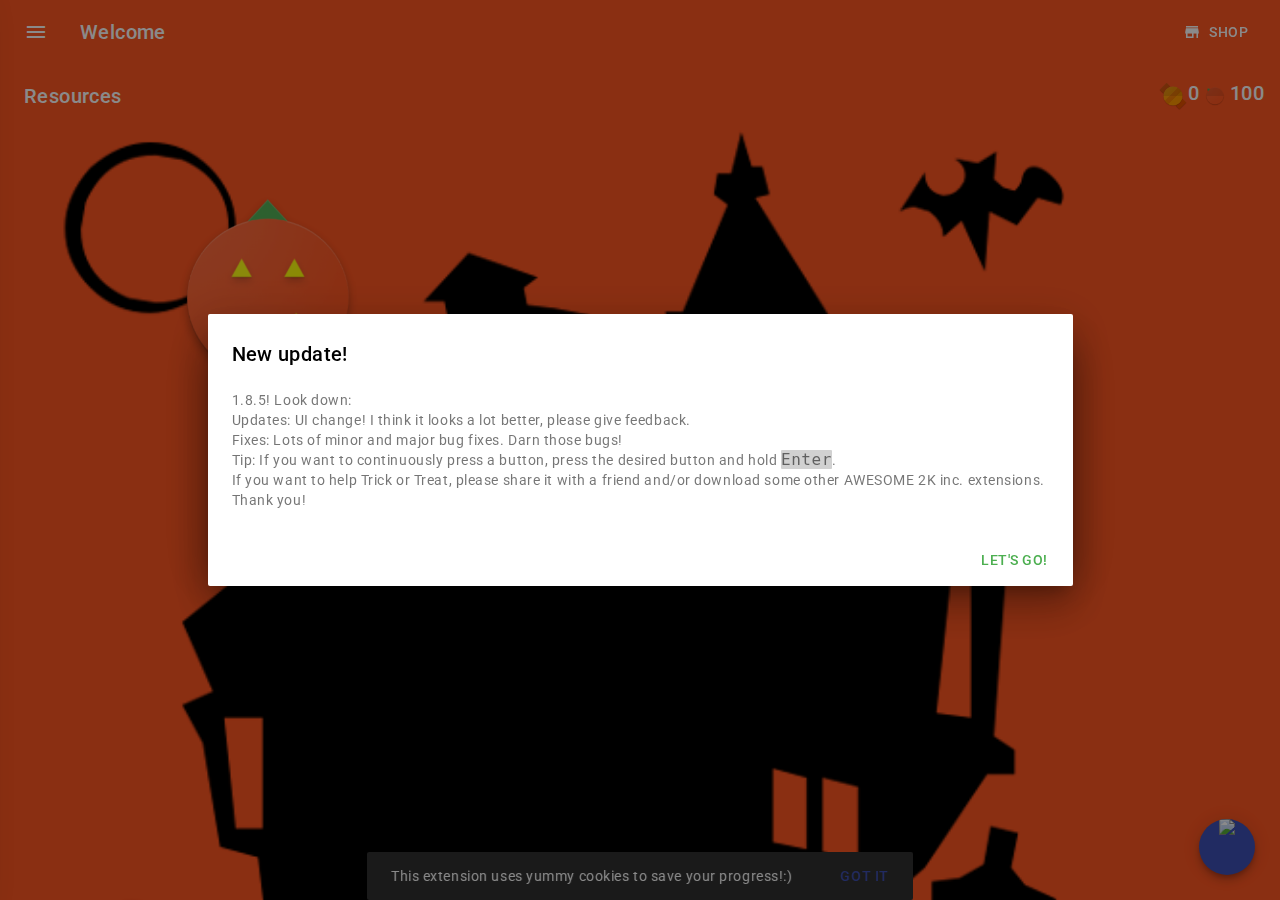
==== popup.html @ 39d364e9 "Update popup.html" ====
<!-- From: t...@novell.com (Todd D. Hale) (Thanks, bro)
$$$$$$$$$$$$$$$$$$$$$$$$$$$$$$$$$$$PR$$$$$$$$$$$$$$$$$$$$$$$$$$$$$$$$$$$
$ Pumpkin $$$$$$$$$$$$$$$$$$$$$$"    @$$$$$$$$$$$$$$$$$$$$$$$$$$$$$$$$$$
$$$$$$$$$$$$$$$$$$$$$$$$$$$$$$"      '$$$$$$$$$$$$$$$$$$$$$$$$$$$$$$$$$$
$$$$$$$$$$$$$$$$$$$$$$$$$$$$$                 """"""#*R$$$$$$$$$$$$$$$$$
$$$$$$$$$$$$$$$$$$$P"..::!~ .....    .<!!!!!!!:  ~!!!:.. "*$$$$$$$$$$$$$
$$$$$$$$$$$$$$$$".<!!!!~  <!!!!!!!~ !!!!!!!!!!!!!  !!!!!!!: "$$$$$$$$$$$
$$$$$$$$$$$$$P <!!!!!~ .!!!!!!!!!! !!!!!!!!!!!!!!!. `!!!!!!!: "$$$$$$$$$
$$$$$$$$$$$P :!!!!!~ .!!!!~!!!!!! .!!!!!!!!!~!!!!!!: '!!!!!!!! '$$$$$$$$
$$$$$$$$$$# !!!!!f  !!!`   `!!!!! :!!!!!!!!!    `!!!! `!!!!!!!! '$$$$$$$
$$$$$$$$$F !!!!!!  !!~      '!!!f  4!!!!!!!!       !!> 4!!!!!!!> 9$$$$$$
$$$$$$$$P <!!!!!  !!>        '!!~   '!!!!!!........<!!  !!!!!!!! <$$$$$$
$$$$$$$$> !!!!!! ~!!!!!!!!!!!!!~      `!!!!!!!!!!!!!!!> `!!!!!!!  $$$$$$
$$$$$$$$ '!!!!!! '!!!!!!!!!!!!!!> !!!!!!!!!!!!!!(``~!!!  !!!!!!f 4$$$$$$
$$$$$$$$r!!!!!!! `!!~   :<!!!!!!! `!!!!!!!!!!!!!~    `! '!!!!!!> .$$$$$$
$$$$$$$$L !!!!!!. !!:h   `!!!!!!! `!!!!!!!!!~     <!!!!  !!!!!!  @$$$$$$
$$$$$$$$$ `!!!!!! ~!!!!       `~~ '~~~~~`        !!!!!f .!!!!!  <$$$$$$$
$$$$$$$$$N ~!!!!!! !!!!!h.           ..::     .!!!!!!!  :!!!!` .$$$$$$$$
$$$$$$$$$$$. ~!!!!> !!!!!!!!:       `!!!!!h!!!!!!!!!!~  !!!!  d$$$$$$$$$
$$$$$$$$$$$$N. `!!!. !!!!!!!!!!!!! ~!!!!!!!!!!!!!!!!~  !!~ .e$$$$$$$$$$$
$$$$$$$$$$$$$$$bu  `  '!!!!!!!!!!~  !!!!!!!!!!!!!~` .uuue$$$$$$$$$$$$$$$
$$$$$$$$$$$$$$$$$$$$$$e.  ````   .eu.     ```   .e$$$$$$$$$$$$$$$$$$$$$$
$$$$$$$$$$$$$$$$$$$$$$$$$$$$$$$$$$$$$$$$$$$$$$$$$$$$$$$$$$$$$$$$$$$$$$$$-->

<!-- H A P P Y  H A L L O W E E N-->
<!--D U C K S  A R E  A W E S O M E-->

<!doctype html>
<html>

<head>
  <link href="https://fonts.googleapis.com/css?family=Roboto" rel="stylesheet">
  <link href="https://fonts.googleapis.com/icon?family=Material+Icons" rel="stylesheet">
  <!--k-->
  <link rel="stylesheet" href="material.css">
  <title>Trick or Treat! ^_^</title>
  <meta name="viewport" content="width=device-width,initial-scale=1.0">
  <meta name="theme-color" content="#E64A19">
  <style>
      #splash {
      z-index: 9;
      height: 100%!important;
      width: 100%!important;
      animation-name: splashanim;
      animation-duration:1s;
      position: absolute;
      top: 0;
      left: -100%;
    }
    @keyframes splashanim {
      0% {
		left:0;
        background: url(images/2KSplashLogo.png) center;
        background-size: cover;
      }
      85% {
        background: url(images/2KSplashLogo.png) center;
        background-size: cover;
      }
      99% {
        display: none;
        left: 0;
        background-position: center;
      }
      100% {
        left: -100%;
        background-position: center;
      }
    }
    body {
      font-family: "Roboto", sans-serif;
      color: white!important;
      width: 504px!important;
      height: 487px!important;
      --mdc-theme-primary: #ff5722;
      --mdc-theme-secondary: #3f51b5;
      --mdc-theme-background: #ff5722;
      background: url(images/Halloween-House-Transparent-Background.png)
      #ff5722 no-repeat left bottom fixed;
      padding-right: 16px;
      background-size:90%;
	  background-position-y:100px;
    }
    #game {
      padding: 16px;
      padding-top: 48px;
    }
    #main-game {
      color: black!important;
    }
    #log {
      height: 100px;
      overflow: auto;
    }
    #totbutton {
      background: transparent!important;
      color: white!important;
    }
    .dialog {
      font-family: "Roboto", sans-serif;
      border: none;
      background: #ffffff;
    }
    .dialog_button {
      outline: none;
      background: none;
      border: none;
      transition: ease-in-out 300ms;
      font-size: 200%;
    }
    .dialog_button:hover {
      background: rgba(0, 0, 0, 0.3);
    }
    .dialog_button:active {
      background: rgba(0, 0, 0, 0.5);
    }
    .mdc-button {
      color: black!important;
    }
    .mdc-dialog__footer__button {
      color: #4caf50!important;
    }
    #drawer-background {
      background: url(images/Halloween-Bat-PNG-Image.png) center no-repeat;
      background-size:contain;
    }
    #gift-timer {
      font-size: 125%;
      cursor: default;
      text-transform: none;
      border: 2px #505050d5 solid;
      height: 100px;
      width: 200px;
    }
    .big-gift-text {
      font-size: 20px;
      margin: 5px;
    }
    #spendCandy>button {
      display: inline-block;
    }
    #shopButton {
      color: white!important;
    }
    .mdc-grid-tile {
      --mdc-grid-list-tile-width: 100px;
      height: 150px;
    }
    .js-panel {
      display: none;
    }
    .js-panel.is-active {
      display: block;
    }
    .mdc-grid-tile__primary>.mdc-button {
      width: 100px;
      height: 150px;
      font-size: 85%;
    }
    .mdc-grid-tile__secondary {
      padding: 0!important;
    }
    #shop {
      justify-content: center;
    }
    code {
      font-size: 1rem;
      background: #d1d1d1;
      border-radius: 1px;
    }
    .stuff {
      width: 100%;
      height: 150px;
      line-height: 4.5em;
      text-align: center;
      text-decoration: none;
    }
    .mdc-tab-bar__indicator {background:#ff5722;}
    .mdc-tab--active, .mdc-tab--active:hover {color:#ff5722;}
  </style>
</head>

<body>
  <div id="splash"></div>
  <aside id="nameDialog" class="mdc-dialog">
    <div class="mdc-dialog__surface" style="background:white!important;color:black!important;">
      <header class="mdc-dialog__header">
        <h2 id="my-mdc-dialog-label" class="mdc-dialog__header__title">
          Your name?
        </h2>
      </header>
      <section id="my-mdc-dialog-description" class="mdc-dialog__body">
        <div class="mdc-text-field mdc-text-field--upgraded">
          <label class="mdc-text-field__label" for="name">Name?</label>
          <input type="text" id="name" class="mdc-text-field__input" data-mdc-auto-init="MDCTextfield">
          <div class="mdc-text-field__bottom-line"></div>
        </div>
      </section>
      <footer class="mdc-dialog__footer">
        <button type="button" class="mdc-button mdc-dialog__footer__button mdc-dialog__footer__button--accept">OK</button>
      </footer>
    </div>
    <div class="mdc-dialog__backdrop"></div>
  </aside>
  <aside id="moreStuffDialog" class="mdc-dialog">
    <div class="mdc-dialog__surface" style="background:white!important;color:black!important;">
      <a href="https://chrome.google.com/webstore/detail/kalkulator/ilidgdcdnofmfpmkmbhoemmdmgkjgfcb" class="stuff mdc-typography--display1">Kalkulator</a>
      <a href="https://chrome.google.com/webstore/detail/fidget-tab/ljmegekilcconhdhdokehkomdkhhjmhi" class="stuff mdc-typography--display1">fidgetTab</a>
      <a class="stuff mdc-typography--display1" disabled style="opacity:0.7;">Coming Soon: Jumping Joe</a>
      <button type="button" class="mdc-button mdc-dialog__footer__button mdc-dialog__footer__button--accept">OK</button>
    </div>
  </aside>
  <div class="mdc-snackbar" aria-live="assertive" aria-atomic="true" aria-hidden="true">
    <div class="mdc-snackbar__text"></div>
    <div class="mdc-snackbar__action-wrapper">
      <button type="button" class="mdc-snackbar__action-button"></button>
    </div>
  </div>
  <aside id="updateDialog" class="mdc-dialog">
    <div class="mdc-dialog__surface updateDialogSurface" style="color:black!important;background:white!important;">
      <header class="mdc-dialog__header">
        <h2 id="my-mdc-dialog-label" class="mdc-dialog__header__title">
          New update!
        </h2>
      </header>
      <section class="mdc-dialog__body">
          1.8.5! Look down:<br>
		    Updates: UI change! I think it looks a lot better, please give feedback.<br>
            Fixes: Lots of minor and major bug fixes. Darn those bugs!<br>
            Tip: If you want to continuously press a button, press the desired button and hold <code>Enter</code>.<br>
            If you want to help Trick or Treat, please share it with a friend and/or download some other AWESOME 2K inc. extensions. Thank you!<br>
      </section>
      <footer class="mdc-dialog__footer">
        <button type="button" class="mdc-button mdc-dialog__footer__button mdc-dialog__footer__button--accept acceptUpdate">Let's Go!</button>
      </footer>
    </div>
    <div class="mdc-dialog__backdrop"></div>
  </aside>
  <aside id="giftDialog" class="mdc-dialog">
    <div class="mdc-dialog__surface updateDialogSurface" style="color:black!important;background:white!important;">
      <header class="mdc-dialog__header">
        <h2 id="my-mdc-dialog-label" class="mdc-dialog__header__title">
          Your Gift!
        </h2>
      </header>
      <section class="mdc-dialog__body">
		<button class="mdc-button" id="gift-timer" style="color:black!important;"></button>
      </section>
      <footer class="mdc-dialog__footer">
        <button type="button" class="mdc-button mdc-dialog__footer__button mdc-dialog__footer__button--accept acceptUpdate">Let's Go!</button>
      </footer>
    </div>
    <div class="mdc-dialog__backdrop"></div>
  </aside>
  <aside id="shop" class="mdc-dialog" role="alertdialog" aria-labelledby="my-mdc-dialog-label" aria-describedby="my-mdc-dialog-description">
    <div class="mdc-dialog__surface" style="background:white!important;">
      <header class="mdc-dialog__header">
        <div class="mdc-toolbar__section mdc-toolbar__section--align-start">
          <nav id="shopTabs" class="mdc-tab-bar mdc-tab-bar--indicator-a	ccent  js-tabs" role="tablist">
            <a role="tab" aria-controls="panel-1" class="mdc-tab mdc-tab--active">Spend Candy</a>
            <a role="tab" aria-controls="panel-2" class="mdc-tab">Spend Pumpkins</a>
			<a role="tab" aria-controls="panel-3" class="mdc-tab">Hire People</a>
            <span class="mdc-tab-bar__indicator"></span>
          </nav>
        </div>
      </header>
      <section style="overflow-y:scroll;overflow-x:hidden;height:200px;">
        <div class="js-panels" for='shopTabs'>
          <div class="js-panel is-active" role="tabpanel" aria-hidden="false" id="spendCandy">
            <button class="mdc-button" id="ipod_button">Get an iPod: 1K candies</button>
            <button class="mdc-button" style="display:none;" id="computer_button">Get a computer: 10K candies</button>
            <br>
            <button class="mdc-button" style="display:none;" id="car_button">Get a car: 50K candies</button>
            <button class="mdc-button" style="display:none;" id="house_button">Get a house: 250K candies</button>
            <br>
            <button class="mdc-button" style="display:none;" id="mansion_button">Get a mansion: 50M candies</button>
			<button class="mdc-button" style="display:none;" id="skyscraper_button">Get a skyscraper: 500M candies</button>
			<br>
            <button class="mdc-button" style="display:none;" id="earth_button">Get Earth: 1T candies</button>
			<button class="mdc-button" style="display:none;" id="solarsystem_button">Get the Solar System: 50T candies</button>
            <button class="mdc-button" style="display:none;" id="galaxy_button">Get the Milky Way: 1Q candies</button>
			<button class="mdc-button" style="display:none;" id="galaxycluster_button">Get a galaxy cluster: 50q candies</button>
            <button class="mdc-button" style="display:none;" id="universe_button">Get the universe?</button>
          </div>
          <div class="js-panel" role="tabpanel" aria-hidden="true" id="spendCandyCanes">
            <h2 style="color:black!important;text-align:center;">Candy Deals</h2>
            <div class="mdc-grid-list">
              <ul class="mdc-grid-list__tiles" style="justify-content:center;">
                <li class="mdc-grid-tile">
                  <div class="mdc-grid-tile__primary">
                    <button class="mdc-button mdc-button--raised" id="onek_button">1K Candies: 1 Pumpkin</button>
                  </div>
                </li>
                <li class="mdc-grid-tile">
                  <div class="mdc-grid-tile__primary">
                    <button class="mdc-button mdc-button--raised" id="onem_button">1M Candies: 10 Pumpkins</button>
                  </div>
                </li>
                <li class="mdc-grid-tile">
                  <div class="mdc-grid-tile__primary">
                    <button class="mdc-button mdc-button--raised" id="oneb_button">1B Candies: 100 Pumpkins</button>
                  </div>
                </li>
              </ul>
            </div>
            <div class="mdc-grid-list">
              <ul class="mdc-grid-list__tiles" style="justify-content:center;">
                <h2 style="color:black!important;text-align:center;">Boosts</h2>
                <div style="width:500px;"></div>
                <li class="mdc-grid-tile">
                  <div class="mdc-grid-tile__primary">
                    <button class="mdc-button mdc-button--raised" id="lp_button" style="height:200px;">Lucky Penny (Multiplier x2): 1250 Pumpkins</button>
                  </div>
                </li>
                <li class="mdc-grid-tile">
                  <div class="mdc-grid-tile__primary">
                    <button class="mdc-button mdc-button--raised" id="prmt_button" style="height:200px;">Promotion (Jobs x2): 2500 Pumpkins</button>
                  </div>
                </li>
                <li class="mdc-grid-tile">
                  <div class="mdc-grid-tile__primary">
                    <button class="mdc-button mdc-button--raised" id="uccb_button" style="height:200px;">Ultimate Candy Corn (Candy x2): 5000 Pumpkins</button>
                  </div>
                </li>
              </ul>
            </div>
          </div>
		  <div class="js-panel" role="tabpanel" aria-hidden="false" id="hirePeople">
			<button class="mdc-button" id="job_button">Hire a trick or treater: 100 candies</button>
			<button class="mdc-button" id="farmer_button">Hire a farmer: 5 Pumpkins</button>
          </div>
      </section>
      <footer class="mdc-dialog__footer">
        <button type="button" class="mdc-button mdc-dialog__footer__button mdc-dialog__footer__button--accept">Done</button>
      </footer>
    </div>
    <div class="mdc-dialog__backdrop"></div>
  </aside>
  <div class="mdc-snackbar" aria-live="assertive" aria-atomic="true" aria-hidden="true">
    <div class="mdc-snackbar__text"></div>
    <div class="mdc-snackbar__action-wrapper">
      <button type="button" class="mdc-snackbar__action-button"></button>
    </div>
  </div>
  <div id="game">
      <br><br><br><br><br>
    <div id="main-game">
      <header class="mdc-toolbar mdc-toolbar--waterfall mdc-toolbar--fixed" style="color:white!important;z-index:3;padding-right:16px!important;">
        <div class="mdc-toolbar__row">
          <section class="mdc-toolbar__section mdc-toolbar__section--align-start">
            <a href="#" class="material-icons menu mdc-toolbar__menu-icon" style="color:white!important;">
              <i class="material-icons">menu</i>
            </a>
            <span class="mdc-toolbar__title" id="welcome">Welcome</span>
          </section>
          <section class="mdc-toolbar__section mdc-toolbar__section--align-end">
	   <button class="mdc-button" data-mdc-auto-init="MDCRipple" id="shopButton">
              <i class="material-icons mdc-button__icon">store</i>Shop
            </button>
          </section>
        </div>
        <div class="mdc-toolbar__row">
          <section class="mdc-toolbar__section mdc-toolbar__section--align-start">
            <span class="mdc-toolbar__title">Resources</span>
          </section>
          <section class="mdc-toolbar__section mdc-toolbar__section--align-end mdc-toolbar__title" style="z-index:4!important;">
            <img src="images/CandyIcon.png" height="30px" width="30px">
            <span id="hmc">0</span>
            <img src="images/PumpkinIcon.png" height="30px" width="30px">
            <span id="hmcc">0</span>
          </section>
        </div>
      </header>
  <button class="mdc-fab" id="costumeswitch_button" aria-label="Favorite" style="position:fixed;right:25px;bottom:25px;">
    <img src="https://image.flaticon.com/icons/png/512/761/761229.png" style="vertical-align:inherit;" height="28px">
  </button>
      <h2 id="candy" class="mdc-typography--body1" style="font-size:150%;color:white!important;"></h2>
      <h2 id="error" class="mdc-typography--body1" style="font-size:150%;color:white!important;"></h2>
      <br>
	  <div style="text-align:center;"><button class="mdc-button mdc-button--unelevated mdc-ripple-surface--secondary" style="text-align:center;color:white!important;width:225px;height:225px;border-radius:100%;" id="totbutton" data-mdc-auto-init="MDCRipple">
        <img src="images/pumpkin-smirk.png" width="200px" height="200px">
      </button></div>
    </div>
  </div>
  <aside class="mdc-temporary-drawer mdc-typography">
    <nav class="mdc-temporary-drawer__drawer">
      <header class="mdc-temporary-drawer__header">
        <div class="mdc-temporary-drawer__header-content mdc-typography--display1" id="drawer-background">
          Stats
        </div>
      </header>
      <nav id="icon-with-text-demo" style="padding:16px; background:white; color:#616161;" class="mdc-temporary-drawer__content">
	    <button class="mdc-button" data-mdc-auto-init="MDCRipple" id="giftButton">
			<img src="images/gift.png" height="28px" width="28px" style="vertical-align:inherit;padding-left:0;margin-left:-10px;margin-top:-4px;">Gift!
        </button>
        <p id="jobs">Jobs: 0</p>
        <p id="farmers">Farmers: 0</p>
        <p id="multiplier">Multiplier: 1</p>
        <p id="cps"></p>
        <h3 class="mdc-typography--subheading2">Inventory</h2>
          <p class="mdc-typography" id="log">
        </h3>
        <p id="name-side"></p>
		
      <button class="mdc-button" id="new-game">New Game</button>
      <button class="mdc-button" id="more_stuff">More stuff by 2K inc!</button>
        <p>Trick or Treat: Go trick or treating! Made by #2Kinc. We are awesome.
          <br>Copyright &copy; 2018 By 2K inc.</p>
      <p>K = thousand</p>
      <p>M = million</p>
      <p>B = billion</p>
      <p>T = trillion</p>
      <p>q = quadrillion</p>
      <p>Q = Quintillion</p>
      <p>s = sextillion</p>
      <p>S = septillion</p>
      <p>O = octillion</p>
      <p>N = nonillion</p>
      <p>D = decillion</p>
	  <p>uD = undecillion</p>
	  <p>dD = duodecillion</p>
	  <p>tD = tredecillion</p>
	  <p>qD = quattuordecillion</p>
	  <p>QD = quindecillion</p>
	  <p>sD = sedecillion</p>
	  <p>SD = septendecillion</p>
	  <p>oD = octodecillion</p>
	  <p>nD = novendecillion</p>
	  <p>V = vigintillion</p>
      </nav>
    </nav>
  </aside>
         
  <div style="display:none;width:1000%;height:1000%;right:50;top:50;background:black;" id="beat_game">
    <h1 class="mdc-typography--display2" style="color:white;">Your life purpose is done.</h1>
  </div>
  <script src="material.js"></script>
  <script src="popup.js"></script>
</body>

</html>
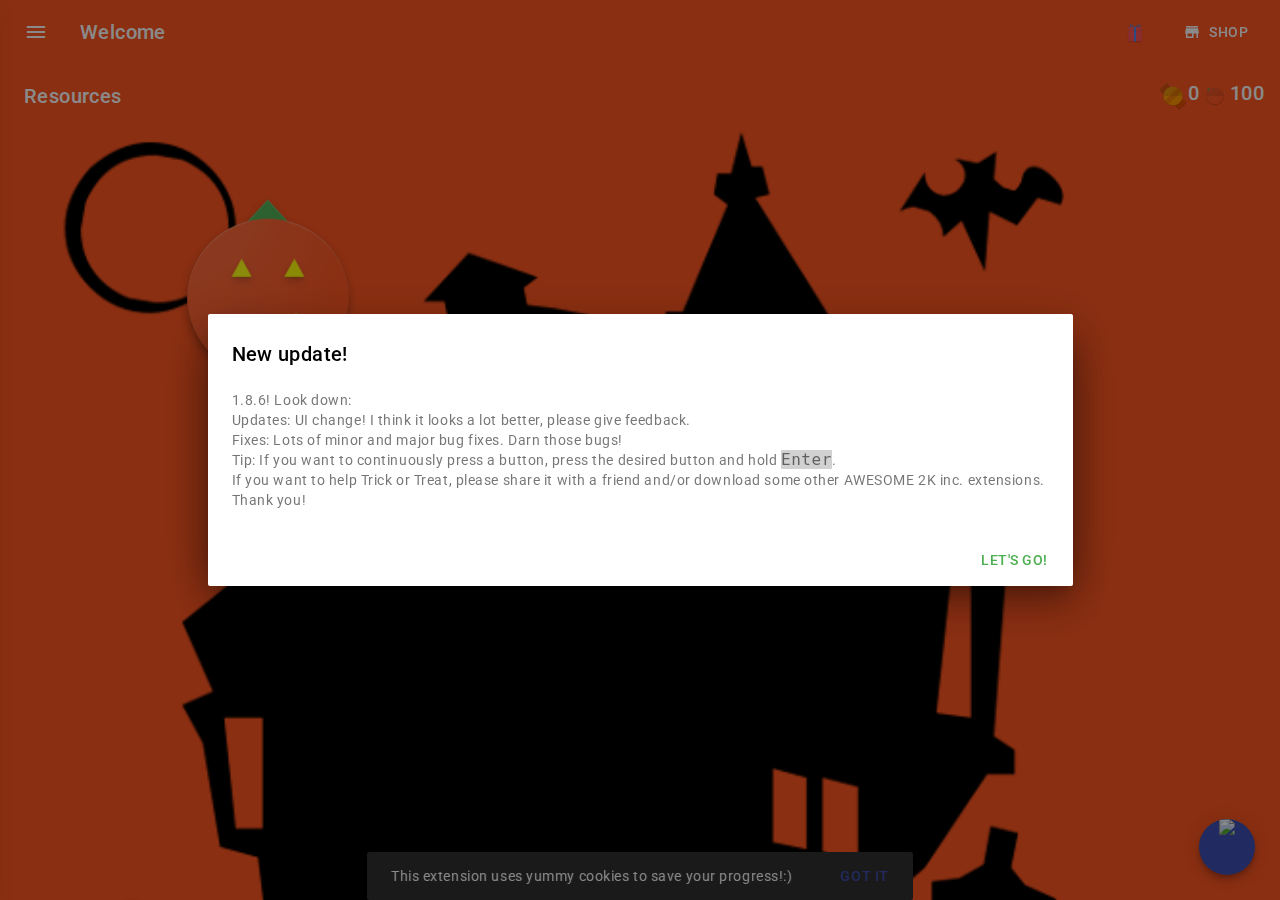
==== commit 7bd38aae: "Update popup.html" ====
--- a/popup.html
+++ b/popup.html
@@ -175,6 +175,15 @@
       text-align: center;
       text-decoration: none;
     }
+    .shakey-legs {
+      animation:shakeit infinite 2s;
+    }
+    @keyframes shakeit {
+      0% {transform:scale(1) rotateZ(0deg);}
+      20% {transform:scale(1.5) rotateZ(15deg);}	
+      30% {transform:scale(1.5) rotateZ(-15deg);}
+      100% {transform:scale(1) rotateZ(0deg);}
+    }
     .mdc-tab-bar__indicator {background:#ff5722;}
     .mdc-tab--active, .mdc-tab--active:hover {color:#ff5722;}
   </style>
@@ -224,8 +233,8 @@
         </h2>
       </header>
       <section class="mdc-dialog__body">
-          1.8.5! Look down:<br>
-		    Updates: UI change! I think it looks a lot better, please give feedback.<br>
+          1.8.6! Look down:<br>
+	    Updates: UI change! I think it looks a lot better, please give feedback.<br>
             Fixes: Lots of minor and major bug fixes. Darn those bugs!<br>
             Tip: If you want to continuously press a button, press the desired button and hold <code>Enter</code>.<br>
             If you want to help Trick or Treat, please share it with a friend and/or download some other AWESOME 2K inc. extensions. Thank you!<br>
@@ -256,31 +265,29 @@
     <div class="mdc-dialog__surface" style="background:white!important;">
       <header class="mdc-dialog__header">
         <div class="mdc-toolbar__section mdc-toolbar__section--align-start">
-          <nav id="shopTabs" class="mdc-tab-bar mdc-tab-bar--indicator-a	ccent  js-tabs" role="tablist">
+          <nav id="shopTabs" class="mdc-tab-bar js-tabs" role="tablist">
             <a role="tab" aria-controls="panel-1" class="mdc-tab mdc-tab--active">Spend Candy</a>
             <a role="tab" aria-controls="panel-2" class="mdc-tab">Spend Pumpkins</a>
-			<a role="tab" aria-controls="panel-3" class="mdc-tab">Hire People</a>
+	    <a role="tab" aria-controls="panel-3" class="mdc-tab">Hire People</a>
+            <a role="tab" aria-controls="panel-4" class="mdc-tab">Farms</a>
             <span class="mdc-tab-bar__indicator"></span>
           </nav>
         </div>
       </header>
       <section style="overflow-y:scroll;overflow-x:hidden;height:200px;">
         <div class="js-panels" for='shopTabs'>
-          <div class="js-panel is-active" role="tabpanel" aria-hidden="false" id="spendCandy">
-            <button class="mdc-button" id="ipod_button">Get an iPod: 1K candies</button>
-            <button class="mdc-button" style="display:none;" id="computer_button">Get a computer: 10K candies</button>
-            <br>
-            <button class="mdc-button" style="display:none;" id="car_button">Get a car: 50K candies</button>
-            <button class="mdc-button" style="display:none;" id="house_button">Get a house: 250K candies</button>
-            <br>
-            <button class="mdc-button" style="display:none;" id="mansion_button">Get a mansion: 50M candies</button>
-			<button class="mdc-button" style="display:none;" id="skyscraper_button">Get a skyscraper: 500M candies</button>
-			<br>
-            <button class="mdc-button" style="display:none;" id="earth_button">Get Earth: 1T candies</button>
-			<button class="mdc-button" style="display:none;" id="solarsystem_button">Get the Solar System: 50T candies</button>
-            <button class="mdc-button" style="display:none;" id="galaxy_button">Get the Milky Way: 1Q candies</button>
-			<button class="mdc-button" style="display:none;" id="galaxycluster_button">Get a galaxy cluster: 50q candies</button>
-            <button class="mdc-button" style="display:none;" id="universe_button">Get the universe?</button>
+          <div class="js-panel is-active" role="tabpanel" aria-hidden="false" id="spendCandy" style="text-align:center;">
+            <button class="mdc-button" id="ipod_button"><i class="material-icons mdc-button__icon">phone_iphone</i>Get an iPhone: 1K candies</button>
+            <button class="mdc-button" style="display:none;" id="computer_button"><i class="material-icons mdc-button__icon">computer</i> Get a computer: 10K candies</button>
+            <button class="mdc-button" style="display:none;" id="car_button"><i class="material-icons mdc-button__icon">directions_car</i> Get a car: 50K candies</button>
+            <button class="mdc-button" style="display:none;" id="house_button"><i class="material-icons mdc-button__icon">home</i>Get a house: 250K candies</button>
+            <button class="mdc-button" style="display:none;" id="mansion_button"><i class="material-icons mdc-button__icon">meeting_room</i>Get a mansion: 50M candies</button>
+	    <button class="mdc-button" style="display:none;" id="skyscraper_button"><i class="material-icons mdc-button__icon">domain</i>Get a skyscraper: 500M candies</button>
+            <button class="mdc-button" style="display:none;" id="earth_button"><i class="material-icons mdc-button__icon">public</i> Get Earth: 1T candies</button>
+	    <button class="mdc-button" style="display:none;" id="solarsystem_button"><i class="material-icons mdc-button__icon">brightness_5</i>Get the Solar System: 50T candies</button>
+            <button class="mdc-button" style="display:none;" id="galaxy_button"><i class="material-icons mdc-button__icon">brightness_2</i> Get the Milky Way: 1Q candies</button>
+	    <button class="mdc-button" style="display:none;" id="galaxycluster_button"><i class="material-icons mdc-button__icon">details</i>Get a galaxy cluster: 50q candies</button>
+            <button class="mdc-button" style="display:none;" id="universe_button"><i class="material-icons mdc-button__icon">blur_on</i>Get the universe?</button>
           </div>
           <div class="js-panel" role="tabpanel" aria-hidden="true" id="spendCandyCanes">
             <h2 style="color:black!important;text-align:center;">Candy Deals</h2>
@@ -325,9 +332,16 @@
               </ul>
             </div>
           </div>
-		  <div class="js-panel" role="tabpanel" aria-hidden="false" id="hirePeople">
-			<button class="mdc-button" id="job_button">Hire a trick or treater: 100 candies</button>
-			<button class="mdc-button" id="farmer_button">Hire a farmer: 5 Pumpkins</button>
+          <div class="js-panel" role="tabpanel" aria-hidden="false" id="hirePeople">
+	    <button class="mdc-button" id="job_button"><i class="material-icons mdc-button__icon">person</i> Hire a trick or treater: 100 candies</button>
+	    <button class="mdc-button" id="farmer_button"><i class="material-icons mdc-button__icon">nature_people</i>Hire a farmer: 5 Pumpkins</button>
+          </div>
+          <div class="js-panel" role="tabpanel" aria-hidden="false" id="farms-tab">
+            <div id="farms" class="mdc-typography--body1" style="padding-left:15px;color:black;">
+              <p id="farms-num">Farms:0</p>
+              <button class="mdc-button" id="col-frm">Collect 0 pumpkinsx</button>
+            </div><br>
+            <button class="mdc-button" id="farm_button">Get a farm: 4M Candies</button>
           </div>
       </section>
       <footer class="mdc-dialog__footer">
@@ -354,6 +368,9 @@
             <span class="mdc-toolbar__title" id="welcome">Welcome</span>
           </section>
           <section class="mdc-toolbar__section mdc-toolbar__section--align-end">
+           	<button class="mdc-button" data-mdc-auto-init="MDCRipple" id="giftButton">
+	  <img src="images/gift.png" height="28px" width="28px" style="vertical-align:inherit;">
+        </button>
 	   <button class="mdc-button" data-mdc-auto-init="MDCRipple" id="shopButton">
               <i class="material-icons mdc-button__icon">store</i>Shop
             </button>
@@ -390,9 +407,7 @@
         </div>
       </header>
       <nav id="icon-with-text-demo" style="padding:16px; background:white; color:#616161;" class="mdc-temporary-drawer__content">
-	    <button class="mdc-button" data-mdc-auto-init="MDCRipple" id="giftButton">
-			<img src="images/gift.png" height="28px" width="28px" style="vertical-align:inherit;padding-left:0;margin-left:-10px;margin-top:-4px;">Gift!
-        </button>
+        <button class="mdc-button" id="farm">Farms</button>
         <p id="jobs">Jobs: 0</p>
         <p id="farmers">Farmers: 0</p>
         <p id="multiplier">Multiplier: 1</p>
@@ -404,8 +419,7 @@
 		
       <button class="mdc-button" id="new-game">New Game</button>
       <button class="mdc-button" id="more_stuff">More stuff by 2K inc!</button>
-        <p>Trick or Treat: Go trick or treating! Made by #2Kinc. We are awesome.
-          <br>Copyright &copy; 2018 By 2K inc.</p>
+      <p>Trick or Treat: Go trick or treating! Made by #2Kinc. We are awesome.<br>Copyright &copy; 2018 By 2K inc.</p>
       <p>K = thousand</p>
       <p>M = million</p>
       <p>B = billion</p>
@@ -417,16 +431,16 @@
       <p>O = octillion</p>
       <p>N = nonillion</p>
       <p>D = decillion</p>
-	  <p>uD = undecillion</p>
-	  <p>dD = duodecillion</p>
-	  <p>tD = tredecillion</p>
-	  <p>qD = quattuordecillion</p>
-	  <p>QD = quindecillion</p>
-	  <p>sD = sedecillion</p>
-	  <p>SD = septendecillion</p>
-	  <p>oD = octodecillion</p>
-	  <p>nD = novendecillion</p>
-	  <p>V = vigintillion</p>
+      <p>uD = undecillion</p>
+      <p>dD = duodecillion</p>
+      <p>tD = tredecillion</p>
+      <p>qD = quattuordecillion</p>
+      <p>QD = quindecillion</p>
+      <p>sD = sedecillion</p>
+      <p>SD = septendecillion</p>
+      <p>oD = octodecillion</p>
+      <p>nD = novendecillion</p>
+      <p>V = vigintillion</p>
       </nav>
     </nav>
   </aside>
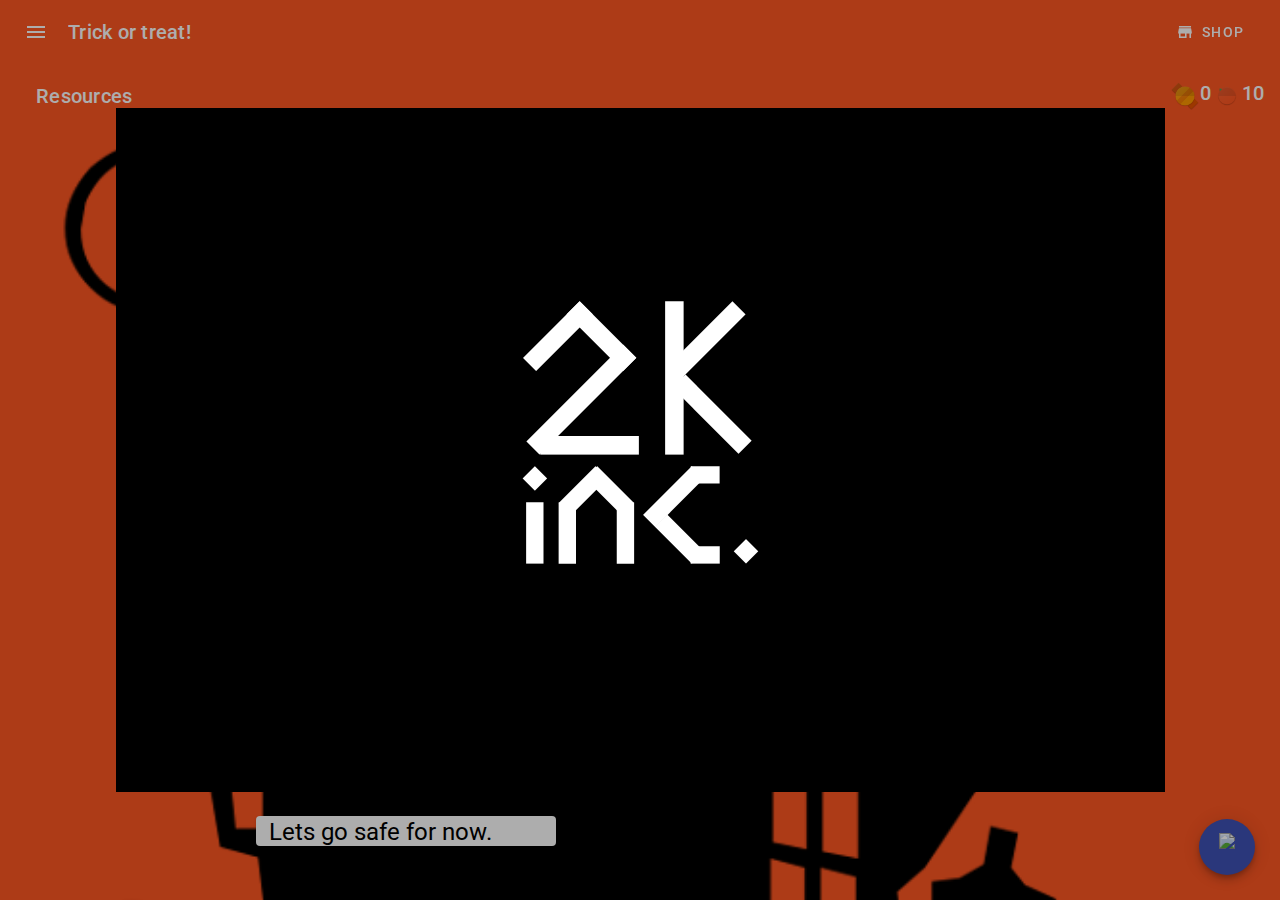
==== commit 556a42c5: "Okay almost done. Increments are almost done" ====
--- a/popup.html
+++ b/popup.html
@@ -1,455 +1,404 @@
-<!-- From: t...@novell.com (Todd D. Hale) (Thanks, bro)
-$$$$$$$$$$$$$$$$$$$$$$$$$$$$$$$$$$$PR$$$$$$$$$$$$$$$$$$$$$$$$$$$$$$$$$$$
-$ Pumpkin $$$$$$$$$$$$$$$$$$$$$$"    @$$$$$$$$$$$$$$$$$$$$$$$$$$$$$$$$$$
-$$$$$$$$$$$$$$$$$$$$$$$$$$$$$$"      '$$$$$$$$$$$$$$$$$$$$$$$$$$$$$$$$$$
-$$$$$$$$$$$$$$$$$$$$$$$$$$$$$                 """"""#*R$$$$$$$$$$$$$$$$$
-$$$$$$$$$$$$$$$$$$$P"..::!~ .....    .<!!!!!!!:  ~!!!:.. "*$$$$$$$$$$$$$
-$$$$$$$$$$$$$$$$".<!!!!~  <!!!!!!!~ !!!!!!!!!!!!!  !!!!!!!: "$$$$$$$$$$$
-$$$$$$$$$$$$$P <!!!!!~ .!!!!!!!!!! !!!!!!!!!!!!!!!. `!!!!!!!: "$$$$$$$$$
-$$$$$$$$$$$P :!!!!!~ .!!!!~!!!!!! .!!!!!!!!!~!!!!!!: '!!!!!!!! '$$$$$$$$
-$$$$$$$$$$# !!!!!f  !!!`   `!!!!! :!!!!!!!!!    `!!!! `!!!!!!!! '$$$$$$$
-$$$$$$$$$F !!!!!!  !!~      '!!!f  4!!!!!!!!       !!> 4!!!!!!!> 9$$$$$$
-$$$$$$$$P <!!!!!  !!>        '!!~   '!!!!!!........<!!  !!!!!!!! <$$$$$$
-$$$$$$$$> !!!!!! ~!!!!!!!!!!!!!~      `!!!!!!!!!!!!!!!> `!!!!!!!  $$$$$$
-$$$$$$$$ '!!!!!! '!!!!!!!!!!!!!!> !!!!!!!!!!!!!!(``~!!!  !!!!!!f 4$$$$$$
-$$$$$$$$r!!!!!!! `!!~   :<!!!!!!! `!!!!!!!!!!!!!~    `! '!!!!!!> .$$$$$$
-$$$$$$$$L !!!!!!. !!:h   `!!!!!!! `!!!!!!!!!~     <!!!!  !!!!!!  @$$$$$$
-$$$$$$$$$ `!!!!!! ~!!!!       `~~ '~~~~~`        !!!!!f .!!!!!  <$$$$$$$
-$$$$$$$$$N ~!!!!!! !!!!!h.           ..::     .!!!!!!!  :!!!!` .$$$$$$$$
-$$$$$$$$$$$. ~!!!!> !!!!!!!!:       `!!!!!h!!!!!!!!!!~  !!!!  d$$$$$$$$$
-$$$$$$$$$$$$N. `!!!. !!!!!!!!!!!!! ~!!!!!!!!!!!!!!!!~  !!~ .e$$$$$$$$$$$
-$$$$$$$$$$$$$$$bu  `  '!!!!!!!!!!~  !!!!!!!!!!!!!~` .uuue$$$$$$$$$$$$$$$
-$$$$$$$$$$$$$$$$$$$$$$e.  ````   .eu.     ```   .e$$$$$$$$$$$$$$$$$$$$$$
-$$$$$$$$$$$$$$$$$$$$$$$$$$$$$$$$$$$$$$$$$$$$$$$$$$$$$$$$$$$$$$$$$$$$$$$$-->
-
-<!-- H A P P Y  H A L L O W E E N-->
-<!--D U C K S  A R E  A W E S O M E-->
-
-<!doctype html>
-<html>
-
-<head>
-  <link href="https://fonts.googleapis.com/css?family=Roboto" rel="stylesheet">
-  <link href="https://fonts.googleapis.com/icon?family=Material+Icons" rel="stylesheet">
-  <!--k-->
-  <link rel="stylesheet" href="material.css">
-  <title>Trick or Treat! ^_^</title>
-  <meta name="viewport" content="width=device-width,initial-scale=1.0">
-  <meta name="theme-color" content="#E64A19">
-  <style>
-      #splash {
-      z-index: 9;
-      height: 100%!important;
-      width: 100%!important;
-      animation-name: splashanim;
-      animation-duration:1s;
-      position: absolute;
-      top: 0;
-      left: -100%;
-    }
-    @keyframes splashanim {
-      0% {
-		left:0;
-        background: url(images/2KSplashLogo.png) center;
-        background-size: cover;
-      }
-      85% {
-        background: url(images/2KSplashLogo.png) center;
-        background-size: cover;
-      }
-      99% {
-        display: none;
-        left: 0;
-        background-position: center;
-      }
-      100% {
-        left: -100%;
-        background-position: center;
-      }
-    }
-    body {
-      font-family: "Roboto", sans-serif;
-      color: white!important;
-      width: 504px!important;
-      height: 487px!important;
-      --mdc-theme-primary: #ff5722;
-      --mdc-theme-secondary: #3f51b5;
-      --mdc-theme-background: #ff5722;
-      background: url(images/Halloween-House-Transparent-Background.png)
-      #ff5722 no-repeat left bottom fixed;
-      padding-right: 16px;
-      background-size:90%;
-	  background-position-y:100px;
-    }
-    #game {
-      padding: 16px;
-      padding-top: 48px;
-    }
-    #main-game {
-      color: black!important;
-    }
-    #log {
-      height: 100px;
-      overflow: auto;
-    }
-    #totbutton {
-      background: transparent!important;
-      color: white!important;
-    }
-    .dialog {
-      font-family: "Roboto", sans-serif;
-      border: none;
-      background: #ffffff;
-    }
-    .dialog_button {
-      outline: none;
-      background: none;
-      border: none;
-      transition: ease-in-out 300ms;
-      font-size: 200%;
-    }
-    .dialog_button:hover {
-      background: rgba(0, 0, 0, 0.3);
-    }
-    .dialog_button:active {
-      background: rgba(0, 0, 0, 0.5);
-    }
-    .mdc-button {
-      color: black!important;
-    }
-    .mdc-dialog__footer__button {
-      color: #4caf50!important;
-    }
-    #drawer-background {
-      background: url(images/Halloween-Bat-PNG-Image.png) center no-repeat;
-      background-size:contain;
-    }
-    #gift-timer {
-      font-size: 125%;
-      cursor: default;
-      text-transform: none;
-      border: 2px #505050d5 solid;
-      height: 100px;
-      width: 200px;
-    }
-    .big-gift-text {
-      font-size: 20px;
-      margin: 5px;
-    }
-    #spendCandy>button {
-      display: inline-block;
-    }
-    #shopButton {
-      color: white!important;
-    }
-    .mdc-grid-tile {
-      --mdc-grid-list-tile-width: 100px;
-      height: 150px;
-    }
-    .js-panel {
-      display: none;
-    }
-    .js-panel.is-active {
-      display: block;
-    }
-    .mdc-grid-tile__primary>.mdc-button {
-      width: 100px;
-      height: 150px;
-      font-size: 85%;
-    }
-    .mdc-grid-tile__secondary {
-      padding: 0!important;
-    }
-    #shop {
-      justify-content: center;
-    }
-    code {
-      font-size: 1rem;
-      background: #d1d1d1;
-      border-radius: 1px;
-    }
-    .stuff {
-      width: 100%;
-      height: 150px;
-      line-height: 4.5em;
-      text-align: center;
-      text-decoration: none;
-    }
-    .shakey-legs {
-      animation:shakeit infinite 2s;
-    }
-    @keyframes shakeit {
-      0% {transform:scale(1) rotateZ(0deg);}
-      20% {transform:scale(1.5) rotateZ(15deg);}	
-      30% {transform:scale(1.5) rotateZ(-15deg);}
-      100% {transform:scale(1) rotateZ(0deg);}
-    }
-    .mdc-tab-bar__indicator {background:#ff5722;}
-    .mdc-tab--active, .mdc-tab--active:hover {color:#ff5722;}
-  </style>
-</head>
-
-<body>
-  <div id="splash"></div>
-  <aside id="nameDialog" class="mdc-dialog">
-    <div class="mdc-dialog__surface" style="background:white!important;color:black!important;">
-      <header class="mdc-dialog__header">
-        <h2 id="my-mdc-dialog-label" class="mdc-dialog__header__title">
-          Your name?
-        </h2>
-      </header>
-      <section id="my-mdc-dialog-description" class="mdc-dialog__body">
-        <div class="mdc-text-field mdc-text-field--upgraded">
-          <label class="mdc-text-field__label" for="name">Name?</label>
-          <input type="text" id="name" class="mdc-text-field__input" data-mdc-auto-init="MDCTextfield">
-          <div class="mdc-text-field__bottom-line"></div>
-        </div>
-      </section>
-      <footer class="mdc-dialog__footer">
-        <button type="button" class="mdc-button mdc-dialog__footer__button mdc-dialog__footer__button--accept">OK</button>
-      </footer>
-    </div>
-    <div class="mdc-dialog__backdrop"></div>
-  </aside>
-  <aside id="moreStuffDialog" class="mdc-dialog">
-    <div class="mdc-dialog__surface" style="background:white!important;color:black!important;">
-      <a href="https://chrome.google.com/webstore/detail/kalkulator/ilidgdcdnofmfpmkmbhoemmdmgkjgfcb" class="stuff mdc-typography--display1">Kalkulator</a>
-      <a href="https://chrome.google.com/webstore/detail/fidget-tab/ljmegekilcconhdhdokehkomdkhhjmhi" class="stuff mdc-typography--display1">fidgetTab</a>
-      <a class="stuff mdc-typography--display1" disabled style="opacity:0.7;">Coming Soon: Jumping Joe</a>
-      <button type="button" class="mdc-button mdc-dialog__footer__button mdc-dialog__footer__button--accept">OK</button>
-    </div>
-  </aside>
-  <div class="mdc-snackbar" aria-live="assertive" aria-atomic="true" aria-hidden="true">
-    <div class="mdc-snackbar__text"></div>
-    <div class="mdc-snackbar__action-wrapper">
-      <button type="button" class="mdc-snackbar__action-button"></button>
-    </div>
-  </div>
-  <aside id="updateDialog" class="mdc-dialog">
-    <div class="mdc-dialog__surface updateDialogSurface" style="color:black!important;background:white!important;">
-      <header class="mdc-dialog__header">
-        <h2 id="my-mdc-dialog-label" class="mdc-dialog__header__title">
-          New update!
-        </h2>
-      </header>
-      <section class="mdc-dialog__body">
-          1.8.6! Look down:<br>
-	    Updates: UI change! I think it looks a lot better, please give feedback.<br>
-            Fixes: Lots of minor and major bug fixes. Darn those bugs!<br>
-            Tip: If you want to continuously press a button, press the desired button and hold <code>Enter</code>.<br>
-            If you want to help Trick or Treat, please share it with a friend and/or download some other AWESOME 2K inc. extensions. Thank you!<br>
-      </section>
-      <footer class="mdc-dialog__footer">
-        <button type="button" class="mdc-button mdc-dialog__footer__button mdc-dialog__footer__button--accept acceptUpdate">Let's Go!</button>
-      </footer>
-    </div>
-    <div class="mdc-dialog__backdrop"></div>
-  </aside>
-  <aside id="giftDialog" class="mdc-dialog">
-    <div class="mdc-dialog__surface updateDialogSurface" style="color:black!important;background:white!important;">
-      <header class="mdc-dialog__header">
-        <h2 id="my-mdc-dialog-label" class="mdc-dialog__header__title">
-          Your Gift!
-        </h2>
-      </header>
-      <section class="mdc-dialog__body">
-		<button class="mdc-button" id="gift-timer" style="color:black!important;"></button>
-      </section>
-      <footer class="mdc-dialog__footer">
-        <button type="button" class="mdc-button mdc-dialog__footer__button mdc-dialog__footer__button--accept acceptUpdate">Let's Go!</button>
-      </footer>
-    </div>
-    <div class="mdc-dialog__backdrop"></div>
-  </aside>
-  <aside id="shop" class="mdc-dialog" role="alertdialog" aria-labelledby="my-mdc-dialog-label" aria-describedby="my-mdc-dialog-description">
-    <div class="mdc-dialog__surface" style="background:white!important;">
-      <header class="mdc-dialog__header">
-        <div class="mdc-toolbar__section mdc-toolbar__section--align-start">
-          <nav id="shopTabs" class="mdc-tab-bar js-tabs" role="tablist">
-            <a role="tab" aria-controls="panel-1" class="mdc-tab mdc-tab--active">Spend Candy</a>
-            <a role="tab" aria-controls="panel-2" class="mdc-tab">Spend Pumpkins</a>
-	    <a role="tab" aria-controls="panel-3" class="mdc-tab">Hire People</a>
-            <a role="tab" aria-controls="panel-4" class="mdc-tab">Farms</a>
-            <span class="mdc-tab-bar__indicator"></span>
-          </nav>
-        </div>
-      </header>
-      <section style="overflow-y:scroll;overflow-x:hidden;height:200px;">
-        <div class="js-panels" for='shopTabs'>
-          <div class="js-panel is-active" role="tabpanel" aria-hidden="false" id="spendCandy" style="text-align:center;">
-            <button class="mdc-button" id="ipod_button"><i class="material-icons mdc-button__icon">phone_iphone</i>Get an iPhone: 1K candies</button>
-            <button class="mdc-button" style="display:none;" id="computer_button"><i class="material-icons mdc-button__icon">computer</i> Get a computer: 10K candies</button>
-            <button class="mdc-button" style="display:none;" id="car_button"><i class="material-icons mdc-button__icon">directions_car</i> Get a car: 50K candies</button>
-            <button class="mdc-button" style="display:none;" id="house_button"><i class="material-icons mdc-button__icon">home</i>Get a house: 250K candies</button>
-            <button class="mdc-button" style="display:none;" id="mansion_button"><i class="material-icons mdc-button__icon">meeting_room</i>Get a mansion: 50M candies</button>
-	    <button class="mdc-button" style="display:none;" id="skyscraper_button"><i class="material-icons mdc-button__icon">domain</i>Get a skyscraper: 500M candies</button>
-            <button class="mdc-button" style="display:none;" id="earth_button"><i class="material-icons mdc-button__icon">public</i> Get Earth: 1T candies</button>
-	    <button class="mdc-button" style="display:none;" id="solarsystem_button"><i class="material-icons mdc-button__icon">brightness_5</i>Get the Solar System: 50T candies</button>
-            <button class="mdc-button" style="display:none;" id="galaxy_button"><i class="material-icons mdc-button__icon">brightness_2</i> Get the Milky Way: 1Q candies</button>
-	    <button class="mdc-button" style="display:none;" id="galaxycluster_button"><i class="material-icons mdc-button__icon">details</i>Get a galaxy cluster: 50q candies</button>
-            <button class="mdc-button" style="display:none;" id="universe_button"><i class="material-icons mdc-button__icon">blur_on</i>Get the universe?</button>
-          </div>
-          <div class="js-panel" role="tabpanel" aria-hidden="true" id="spendCandyCanes">
-            <h2 style="color:black!important;text-align:center;">Candy Deals</h2>
-            <div class="mdc-grid-list">
-              <ul class="mdc-grid-list__tiles" style="justify-content:center;">
-                <li class="mdc-grid-tile">
-                  <div class="mdc-grid-tile__primary">
-                    <button class="mdc-button mdc-button--raised" id="onek_button">1K Candies: 1 Pumpkin</button>
-                  </div>
-                </li>
-                <li class="mdc-grid-tile">
-                  <div class="mdc-grid-tile__primary">
-                    <button class="mdc-button mdc-button--raised" id="onem_button">1M Candies: 10 Pumpkins</button>
-                  </div>
-                </li>
-                <li class="mdc-grid-tile">
-                  <div class="mdc-grid-tile__primary">
-                    <button class="mdc-button mdc-button--raised" id="oneb_button">1B Candies: 100 Pumpkins</button>
-                  </div>
-                </li>
-              </ul>
-            </div>
-            <div class="mdc-grid-list">
-              <ul class="mdc-grid-list__tiles" style="justify-content:center;">
-                <h2 style="color:black!important;text-align:center;">Boosts</h2>
-                <div style="width:500px;"></div>
-                <li class="mdc-grid-tile">
-                  <div class="mdc-grid-tile__primary">
-                    <button class="mdc-button mdc-button--raised" id="lp_button" style="height:200px;">Lucky Penny (Multiplier x2): 1250 Pumpkins</button>
-                  </div>
-                </li>
-                <li class="mdc-grid-tile">
-                  <div class="mdc-grid-tile__primary">
-                    <button class="mdc-button mdc-button--raised" id="prmt_button" style="height:200px;">Promotion (Jobs x2): 2500 Pumpkins</button>
-                  </div>
-                </li>
-                <li class="mdc-grid-tile">
-                  <div class="mdc-grid-tile__primary">
-                    <button class="mdc-button mdc-button--raised" id="uccb_button" style="height:200px;">Ultimate Candy Corn (Candy x2): 5000 Pumpkins</button>
-                  </div>
-                </li>
-              </ul>
-            </div>
-          </div>
-          <div class="js-panel" role="tabpanel" aria-hidden="false" id="hirePeople">
-	    <button class="mdc-button" id="job_button"><i class="material-icons mdc-button__icon">person</i> Hire a trick or treater: 100 candies</button>
-	    <button class="mdc-button" id="farmer_button"><i class="material-icons mdc-button__icon">nature_people</i>Hire a farmer: 5 Pumpkins</button>
-          </div>
-          <div class="js-panel" role="tabpanel" aria-hidden="false" id="farms-tab">
-            <div id="farms" class="mdc-typography--body1" style="padding-left:15px;color:black;">
-              <p id="farms-num">Farms:0</p>
-              <button class="mdc-button" id="col-frm">Collect 0 pumpkinsx</button>
-            </div><br>
-            <button class="mdc-button" id="farm_button">Get a farm: 4M Candies</button>
-          </div>
-      </section>
-      <footer class="mdc-dialog__footer">
-        <button type="button" class="mdc-button mdc-dialog__footer__button mdc-dialog__footer__button--accept">Done</button>
-      </footer>
-    </div>
-    <div class="mdc-dialog__backdrop"></div>
-  </aside>
-  <div class="mdc-snackbar" aria-live="assertive" aria-atomic="true" aria-hidden="true">
-    <div class="mdc-snackbar__text"></div>
-    <div class="mdc-snackbar__action-wrapper">
-      <button type="button" class="mdc-snackbar__action-button"></button>
-    </div>
-  </div>
-  <div id="game">
-      <br><br><br><br><br>
-    <div id="main-game">
-      <header class="mdc-toolbar mdc-toolbar--waterfall mdc-toolbar--fixed" style="color:white!important;z-index:3;padding-right:16px!important;">
-        <div class="mdc-toolbar__row">
-          <section class="mdc-toolbar__section mdc-toolbar__section--align-start">
-            <a href="#" class="material-icons menu mdc-toolbar__menu-icon" style="color:white!important;">
-              <i class="material-icons">menu</i>
-            </a>
-            <span class="mdc-toolbar__title" id="welcome">Welcome</span>
-          </section>
-          <section class="mdc-toolbar__section mdc-toolbar__section--align-end">
-           	<button class="mdc-button" data-mdc-auto-init="MDCRipple" id="giftButton">
-	  <img src="images/gift.png" height="28px" width="28px" style="vertical-align:inherit;">
-        </button>
-	   <button class="mdc-button" data-mdc-auto-init="MDCRipple" id="shopButton">
-              <i class="material-icons mdc-button__icon">store</i>Shop
-            </button>
-          </section>
-        </div>
-        <div class="mdc-toolbar__row">
-          <section class="mdc-toolbar__section mdc-toolbar__section--align-start">
-            <span class="mdc-toolbar__title">Resources</span>
-          </section>
-          <section class="mdc-toolbar__section mdc-toolbar__section--align-end mdc-toolbar__title" style="z-index:4!important;">
-            <img src="images/CandyIcon.png" height="30px" width="30px">
-            <span id="hmc">0</span>
-            <img src="images/PumpkinIcon.png" height="30px" width="30px">
-            <span id="hmcc">0</span>
-          </section>
-        </div>
-      </header>
-  <button class="mdc-fab" id="costumeswitch_button" aria-label="Favorite" style="position:fixed;right:25px;bottom:25px;">
-    <img src="https://image.flaticon.com/icons/png/512/761/761229.png" style="vertical-align:inherit;" height="28px">
-  </button>
-      <h2 id="candy" class="mdc-typography--body1" style="font-size:150%;color:white!important;"></h2>
-      <h2 id="error" class="mdc-typography--body1" style="font-size:150%;color:white!important;"></h2>
-      <br>
-	  <div style="text-align:center;"><button class="mdc-button mdc-button--unelevated mdc-ripple-surface--secondary" style="text-align:center;color:white!important;width:225px;height:225px;border-radius:100%;" id="totbutton" data-mdc-auto-init="MDCRipple">
-        <img src="images/pumpkin-smirk.png" width="200px" height="200px">
-      </button></div>
-    </div>
-  </div>
-  <aside class="mdc-temporary-drawer mdc-typography">
-    <nav class="mdc-temporary-drawer__drawer">
-      <header class="mdc-temporary-drawer__header">
-        <div class="mdc-temporary-drawer__header-content mdc-typography--display1" id="drawer-background">
-          Stats
-        </div>
-      </header>
-      <nav id="icon-with-text-demo" style="padding:16px; background:white; color:#616161;" class="mdc-temporary-drawer__content">
-        <button class="mdc-button" id="farm">Farms</button>
-        <p id="jobs">Jobs: 0</p>
-        <p id="farmers">Farmers: 0</p>
-        <p id="multiplier">Multiplier: 1</p>
-        <p id="cps"></p>
-        <h3 class="mdc-typography--subheading2">Inventory</h2>
-          <p class="mdc-typography" id="log">
-        </h3>
-        <p id="name-side"></p>
-		
-      <button class="mdc-button" id="new-game">New Game</button>
-      <button class="mdc-button" id="more_stuff">More stuff by 2K inc!</button>
-      <p>Trick or Treat: Go trick or treating! Made by #2Kinc. We are awesome.<br>Copyright &copy; 2018 By 2K inc.</p>
-      <p>K = thousand</p>
-      <p>M = million</p>
-      <p>B = billion</p>
-      <p>T = trillion</p>
-      <p>q = quadrillion</p>
-      <p>Q = Quintillion</p>
-      <p>s = sextillion</p>
-      <p>S = septillion</p>
-      <p>O = octillion</p>
-      <p>N = nonillion</p>
-      <p>D = decillion</p>
-      <p>uD = undecillion</p>
-      <p>dD = duodecillion</p>
-      <p>tD = tredecillion</p>
-      <p>qD = quattuordecillion</p>
-      <p>QD = quindecillion</p>
-      <p>sD = sedecillion</p>
-      <p>SD = septendecillion</p>
-      <p>oD = octodecillion</p>
-      <p>nD = novendecillion</p>
-      <p>V = vigintillion</p>
-      </nav>
-    </nav>
-  </aside>
-         
-  <div style="display:none;width:1000%;height:1000%;right:50;top:50;background:black;" id="beat_game">
-    <h1 class="mdc-typography--display2" style="color:white;">Your life purpose is done.</h1>
-  </div>
-  <script src="material.js"></script>
-  <script src="popup.js"></script>
-</body>
-
-</html>
+<!-- From: t...@novell.com (Todd D. Hale) (Thanks, bro)
+$$$$$$$$$$$$$$$$$$$$$$$$$$$$$$$$$$$PR$$$$$$$$$$$$$$$$$$$$$$$$$$$$$$$$$$$
+$ Pumpkin $$$$$$$$$$$$$$$$$$$$$$"    @$$$$$$$$$$$$$$$$$$$$$$$$$$$$$$$$$$
+$$$$$$$$$$$$$$$$$$$$$$$$$$$$$$"      '$$$$$$$$$$$$$$$$$$$$$$$$$$$$$$$$$$
+$$$$$$$$$$$$$$$$$$$$$$$$$$$$$                 """"""#*R$$$$$$$$$$$$$$$$$
+$$$$$$$$$$$$$$$$$$$P"..::!~ .....    .<!!!!!!!:  ~!!!:.. "*$$$$$$$$$$$$$
+$$$$$$$$$$$$$$$$".<!!!!~  <!!!!!!!~ !!!!!!!!!!!!!  !!!!!!!: "$$$$$$$$$$$
+$$$$$$$$$$$$$P <!!!!!~ .!!!!!!!!!! !!!!!!!!!!!!!!!. `!!!!!!!: "$$$$$$$$$
+$$$$$$$$$$$P :!!!!!~ .!!!!~!!!!!! .!!!!!!!!!~!!!!!!: '!!!!!!!! '$$$$$$$$
+$$$$$$$$$$# !!!!!f  !!!`   `!!!!! :!!!!!!!!!    `!!!! `!!!!!!!! '$$$$$$$
+$$$$$$$$$F !!!!!!  !!~      '!!!f  4!!!!!!!!       !!> 4!!!!!!!> 9$$$$$$
+$$$$$$$$P <!!!!!  !!>        '!!~   '!!!!!!........<!!  !!!!!!!! <$$$$$$
+$$$$$$$$> !!!!!! ~!!!!!!!!!!!!!~      `!!!!!!!!!!!!!!!> `!!!!!!!  $$$$$$
+$$$$$$$$ '!!!!!! '!!!!!!!!!!!!!!> !!!!!!!!!!!!!!(``~!!!  !!!!!!f 4$$$$$$
+$$$$$$$$r!!!!!!! `!!~   :<!!!!!!! `!!!!!!!!!!!!!~    `! '!!!!!!> .$$$$$$
+$$$$$$$$L !!!!!!. !!:h   `!!!!!!! `!!!!!!!!!~     <!!!!  !!!!!!  @$$$$$$
+$$$$$$$$$ `!!!!!! ~!!!!       `~~ '~~~~~`        !!!!!f .!!!!!  <$$$$$$$
+$$$$$$$$$N ~!!!!!! !!!!!h.           ..::     .!!!!!!!  :!!!!` .$$$$$$$$
+$$$$$$$$$$$. ~!!!!> !!!!!!!!:       `!!!!!h!!!!!!!!!!~  !!!!  d$$$$$$$$$
+$$$$$$$$$$$$N. `!!!. !!!!!!!!!!!!! ~!!!!!!!!!!!!!!!!~  !!~ .e$$$$$$$$$$$
+$$$$$$$$$$$$$$$bu  `  '!!!!!!!!!!~  !!!!!!!!!!!!!~` .uuue$$$$$$$$$$$$$$$
+$$$$$$$$$$$$$$$$$$$$$$e.  ````   .eu.     ```   .e$$$$$$$$$$$$$$$$$$$$$$
+$$$$$$$$$$$$$$$$$$$$$$$$$$$$$$$$$$$$$$$$$$$$$$$$$$$$$$$$$$$$$$$$$$$$$$$$-->
+<!-- H A P P Y  H A L L O W E E N-->
+<!--D U C K S  A R E  A W E S O M E-->
+<!doctype html>
+<html>
+    <head>
+        <title>Trick or treat!^_^</title>
+        <link href="https://fonts.googleapis.com/css?family=Material+Icons|Roboto" rel="stylesheet">
+        <link href="material.css" rel="stylesheet">
+        <style>
+            body {
+                --mdc-theme-primary:#ff5722;
+                background:url(images/background.png)no-repeat left bottom fixed #ff5722;
+                text-align: center;
+                background-position-y: 100px;
+                background-size: 90%;
+                width: 504px!important;
+                height: 487px!important;
+                color: white!important;
+                overflow:hidden;
+            }
+
+            #splash {
+                background: url(images/2KSplashLogo.png)no-repeat center;
+                width: 100%;
+                height: 100%;
+                position: absolute;
+                padding: 0;
+                margin: 0;
+                z-index: 10000;
+                left: 0;
+                top: 0;
+                animation: splash 2s;
+                animation-fill-mode: forwards;
+            }
+
+            @keyframes splash {
+                0% {
+                    display: block;
+                    left: 0;
+                }
+
+                50% {
+                    display: block;
+                    left: 0;
+                }
+
+                100% {
+                    display: none;
+                    left: -100%;
+                }
+            }
+
+            #box {
+                border: none;
+                background: white;
+                top: 23%;
+                position: absolute;
+                left: 20%;
+                width: 300px;
+                height: 324px;
+                color: black!important;
+                display: block!important;
+                max-width: 324px;
+                max-height: 300px;
+                min-width: 300px;
+                min-height: 324px;
+                text-align: center;
+            }
+
+            #status {
+                width: 300px;
+                height: 30px;
+                bottom: 6%;
+                position: absolute;
+                left: 20%;
+                text-align: start;
+                color: black;
+                font-size: 150%;
+                padding-left: 1%;
+            }
+
+            #status-btn {
+                position: absolute;
+                bottom: 8%;
+                width: 100px;
+                font-size: 60%;
+                right: 5px;
+                padding-top: 2px;
+                padding-bottom: 2px;
+            }
+
+            .js-panel {
+                display: none;
+                color: black;
+                height: 200px;
+            }
+
+            .is-active {
+                display: block
+            }
+
+            .rsd-btn {
+                width: 100px;
+                height: 125px;
+                top: 5px;
+            }
+
+            .rnd-btn {
+                width: 90px;
+                height: 90px;
+                padding:5px;
+                border-radius: 50%;
+                font-size: 75%;
+            }
+            .pumplit {
+                  background: url(images/pumpkinlitup.png) center center / contain no-repeat!important;
+                  transition:300ms ease 20ms;
+            }
+            .mdc-floating-label--float-above {
+              color:var(--mdc-theme-primary)!important;
+            }
+            .first-place {
+              background:#ff5722;
+              color:white;
+            }
+            .mdc-list-item {
+              left: -25px;
+            }
+            #btgame {
+              display:none;
+              width:100%;
+              position:absolute;
+              height:100%;
+              background:black;
+              z-index:100000000000000;
+              padding:0;
+              margin:0;
+              left:0;
+              top:0;
+            }
+        </style>
+    </head>
+    <body>
+      <div class="mdc-dialog" id="adven-dialog">
+        <div class="mdc-dialog__container">
+          <div class="mdc-dialog__surface">
+            <h2 class="mdc-dialog__title" id="adven-title">Adventure</h2>
+            <p id="adven-desc" style="color:black;font-family:'Roboto',sans-serif;padding:16px;text-align:left;">DIE POTATO DIE</p>
+            <footer class="mdc-dialog__actions">
+              <button class="mdc-button" id="adven-op1">OP 1</button><button class="mdc-button" id="adven-op2">OP 2</button>
+            </footer>
+          </div>
+        </div>
+        <div class="mdc-dialog__scrim"></div>
+      </div>
+      <div class="mdc-dialog" id="incre-dialog">
+        <div class="mdc-dialog__container">
+          <div class="mdc-dialog__surface">
+            <h2 class="mdc-dialog__title">New Increment</h2>
+            <div class="mdc-text-field" id="ninc-val">
+              <input type="number" min="1000" max="1000000000000000000" id="ninctext" class="mdc-text-field__input">
+              <label class="mdc-floating-label">Enter value</label>
+              <div class="mdc-line-ripple"></div>
+            </div>
+            <p id="cost"></p>
+            <footer class="mdc-dialog__actions">
+              <button class="mdc-button" id="confincre">Okay!</button><button class="mdc-button">Cancel</button>
+            </footer>
+          </div>
+        </div>
+        <div class="mdc-dialog__scrim"></div>
+      </div>
+      <div class="mdc-dialog" id="ldrbrd-dialog">
+        <div class="mdc-dialog__container">
+          <div class="mdc-dialog__surface">
+            <h2 class="mdc-dialog__title">Leaderboard</h2>
+            <div class="mdc-dialog__content" id="my-dialog-content" style="overflow:hidden;">
+              <ol class="mdc-list" id="ldrbrd-list" style="padding-left:0;width:500px;color:black!important;">
+                <li class="mdc-list-item">
+                  <span class="mdc-list-item__text" style="width:25%">Name</span>
+                  <span class="mdc-list-item__text" style="width:25%">Candy</span>
+                  <span class="mdc-list-item__text" style="width:25%">Pumpkins</span>
+                  <span class="mdc-list-item__text" style="width:25%">CPS</span>
+                </li>
+              </ol>
+              <button class="mdc-button" id="sign-in-btn">Sign In To Be On THE Leaderboard!</button>
+            </div>
+            <footer class="mdc-dialog__actions">
+              <button type="button" class="mdc-button mdc-dialog__button" data-mdc-dialog-action="no">
+                <span class="mdc-button__label">Done</span>
+              </button>
+            </footer>
+          </div>
+        </div>
+        <div class="mdc-dialog__scrim"></div>
+      </div>
+        <div class="mdc-dialog" id="name-dialog">
+          <div class="mdc-dialog__container">
+            <div class="mdc-dialog__surface">
+              <h2 class="mdc-dialog__title" id="my-dialog-title">Name yourself!</h2>
+              <div class="mdc-dialog__content" id="my-dialog-content">
+                <div class="mdc-text-field">
+                  <input type="text" id="nmtxt" class="mdc-text-field__input">
+                  <label class="mdc-floating-label" for="my-text-field">Name</label>
+                  <div class="mdc-line-ripple"></div>
+                </div>
+              </div>
+              <footer class="mdc-dialog__actions">
+                <button type="button" class="mdc-button mdc-dialog__button" id="nmntrbtn" data-mdc-dialog-action="no">
+                  <span class="mdc-button__label">LETS GO!</span>
+                </button>
+              </footer>
+            </div>
+          </div>
+          <div class="mdc-dialog__scrim"></div>
+        </div>
+        <aside class="mdc-drawer mdc-drawer--modal" style="top:0;">
+            <div class="mdc-drawer__content">
+                <div style="top:0;height:10px;padding-top:10px;width:100%;color:black;" class="mdc-typography--headline5">Stats</div>
+                <nav id="icon-with-text-demo" style="padding:16px; background:white; color:#616161;font-family:'Roboto', sans-serif" class="mdc-temporary-drawer__content">
+                    <br><p id="name" style="font-size:125%;">Name:</p>
+                    <p id="mx-candy">Max Candy:</p>
+                    <p id="mx-pump">Max Pumpkins:</p>
+                    <p id="jobs">TOT-ers:</p>
+                    <p id="max-jobs">Max TOT-ers:</p>
+                    <p id="farmers">Farmers:</p>
+                    <p id="max-farmers">Max Farmers</p>
+                    <p id="multiplier">Multiplier:</p>
+                    <p id="max-mult">Max multiplier</p>
+                    <p id="cps">Candy Per Second:</p>
+                    <button class="mdc-button" id="ldrbrd-btn">Leaderboard</button>
+                    <button class="mdc-button" id="new-game">New Game</button>
+                    <p>Trick or Treat: Go trick or treating! Made by 2K inc. We are awesome.<br> Copyright &copy; 2019 By 2K inc.</p>
+                    <a href="http://www.thealmightyguru.com/Pointless/BigNumbers.html" target="_blank">All your number needs</a>
+                </nav>
+            </div>
+        </aside>
+        <div class="mdc-drawer-scrim"></div>
+        <div class="mdc-dialog" id="shop-dialog">
+            <div class="mdc-dialog__container">
+                <div class="mdc-dialog__surface">
+                    <h2 class="mdc-dialog__title" id="my-dialog-title">Shop</h2>
+                    <div class="mdc-tab-bar" role="tablist">
+                        <div class="mdc-tab-scroller">
+                            <div class="mdc-tab-scroller__scroll-area">
+                                <div class="mdc-tab-scroller__scroll-content">
+                                    <button class="mdc-tab mdc-tab--active" role="tab" aria-selected="true" tabindex="0">
+                                        <span class="mdc-tab__content">
+                                            <span class="mdc-tab__text-label">Upgrades</span>
+                                        </span>
+                                        <span class="mdc-tab-indicator mdc-tab-indicator--active">
+                                            <span class="mdc-tab-indicator__content mdc-tab-indicator__content--underline"></span>
+                                        </span>
+                                        <span class="mdc-tab__ripple"></span>
+                                    </button>
+                                    <button class="mdc-tab" role="tab" aria-selected="true" tabindex="0">
+                                        <span class="mdc-tab__content">
+                                            <span class="mdc-tab__text-label">Boosts</span>
+                                        </span>
+                                        <span class="mdc-tab-indicator">
+                                            <span class="mdc-tab-indicator__content mdc-tab-indicator__content--underline"></span>
+                                        </span>
+                                        <span class="mdc-tab__ripple"></span>
+                                    </button>
+                                    <button class="mdc-tab" role="tab" aria-selected="true" tabindex="0">
+                                        <span class="mdc-tab__content">
+                                            <span class="mdc-tab__text-label">Hire</span>
+                                        </span>
+                                        <span class="mdc-tab-indicator">
+                                            <span class="mdc-tab-indicator__content mdc-tab-indicator__content--underline"></span>
+                                        </span>
+                                        <span class="mdc-tab__ripple"></span>
+                                    </button>
+                                </div>
+                            </div>
+                        </div>
+                    </div>
+                    <div class="js-panel is-active" role="tabpanel" aria-hidden="false" id="upgrades">
+                        <button class="mdc-button rnd-btn" id="phone-btn">Phone (Max TOT-ers is 100) 500 candies</button>
+                        <button class="mdc-button rnd-btn" id="compu-btn">Computer (Max TOT-ers is 957) 5K candies</button>
+                        <button class="mdc-button rnd-btn" id="ai-btn">AI (No max TOT-ers) 99K candies</button>
+                        <hr>
+                        <button class="mdc-button rnd-btn" id="hse-btn">House (Max candy is 1M) 70K candies</button>
+                        <button class="mdc-button rnd-btn" id="mnsn-btn">Mansion (Max candy is 100B) 1M candies</button>
+                        <button class="mdc-button rnd-btn" id="wrhse-btn">Warehouse (Max candy is 70Q) 10B candies</button>
+                        <button class="mdc-button rnd-btn" id="sksc-btn">Sky Scraper (Max candy is 10O) 70Q</button>
+                        <button class="mdc-button rnd-btn" id="ptlstg-btn">Portal Storage (No max candy) 10O</button>
+                        <br>
+                    </div>
+                    <div class="js-panel" role="tabpanel" aria-hidden="false" id="boosts">
+                        <button class="mdc-button mdc-button--raised rsd-btn" id="bc-btn">Better Tailor (Max Costumes x2): 1250 Pumpkins</button>
+                        <button class="mdc-button mdc-button--raised rsd-btn" id="ce-btn">Clone Everyone (TOTers x2): 2500 Pumpkins</button>
+                        <button class="mdc-button mdc-button--raised rsd-btn" id="ucc-btn">Ultimate Candy Corn!! (Candy x2): 5000 Pumpkins</button>
+                        <br>
+                        <div class="mdc-checkbox" style="color:black;">
+                            <input type="checkbox" class="mdc-checkbox__native-control" id="checkbox-1">
+                            <div class="mdc-checkbox__background">
+                                <svg class="mdc-checkbox__checkmark" viewBox="0 0 24 24">
+                                    <path class="mdc-checkbox__checkmark-path" fill="none" d="M1.73,12.91 8.1,19.28 22.79,4.59"></path>
+                                </svg>
+                                <div class="mdc-checkbox__mixedmark"></div>
+                            </div>
+                            <label for="checkbox-1" style="position: absolute;left: 35px;top: 19px;">Be adventurous (beta)</label>
+                        </div>
+                    </div>
+                    <div class="js-panel" role="tabpanel" aria-hidden="false" id="hire">
+                        <button class="mdc-button" id="toters-btn">Hire a Trick or Treater!</button>
+                        <p class="mdc-typography--headline5">Farmers</p>
+                        <button class="mdc-button" id="frm-btn">Hire a farmer!</button>
+                    </div>
+                    <footer class="mdc-dialog__actions">
+                      <div class="mdc-select" id="increment" style="left:5px;bottom:10px;position: absolute;">
+                        <i class="mdc-select__dropdown-icon"></i>
+                        <select class="mdc-select__native-control" id="increment_value">
+                          <option value="1">1</option>
+                          <option value="10">10</option>
+                          <option value="100">100</option>
+                          <option value="1000">1000</option>
+                          <option value="newincre">New Increment</option>
+                        </select>
+                        <label class="mdc-floating-label mdc-floating-label--float-above">Increment</label>
+                        <div class="mdc-line-ripple" style="transform-origin: 40.7875px center;"></div>
+                      </div>
+                      <button type="button" class="mdc-button mdc-dialog__button" data-mdc-dialog-action="no">
+                          <span class="mdc-button__label">Done</span>
+                      </button>
+                    </footer>
+                </div>
+            </div>
+            <div class="mdc-dialog__scrim"></div>
+        </div>
+        <header class="mdc-toolbar mdc-toolbar--waterfall mdc-toolbar--fixed mdc-toolbar--flexible-space-maximized" style="color:white!important;z-index:3;padding-right:16px!important;">
+            <div class="mdc-toolbar__row">
+                <section class="mdc-toolbar__section mdc-toolbar__section--align-start" style="color:white;">
+                    <a class="material-icons mdc-ripple-surface--accent menu mdc-toolbar__menu-icon" style="color:white!important;">
+                        <i class="material-icons">menu</i>
+                    </a>
+                    <span class="mdc-toolbar__title" id="welcome">Trick or treat!</span>
+                </section>
+                <section class="mdc-toolbar__section mdc-toolbar__section--align-end">
+                    <button class="mdc-button mdc-ripple-surface--accent" data-mdc-auto-init="MDCButton" id="shopButton" style="color:white;">
+                        <i class="material-icons mdc-button__icon" data-mdc-auto-init="MDCButton">store</i>
+                        Shop
+
+                    </button>
+                </section>
+            </div>
+            <div class="mdc-toolbar__row">
+                <section class="mdc-toolbar__section mdc-toolbar__section--align-start">
+                    <span class="mdc-toolbar__title">Resources</span>
+                </section>
+                <section class="mdc-toolbar__section mdc-toolbar__section--align-end mdc-toolbar__title" style="z-index:4!important;">
+                    <img src="images/CandyIcon.png" height="30px" width="30px">
+                    <span id="hmc">0</span>
+                    <img src="images/PumpkinIcon.png" height="30px" width="30px">
+                    <span id="hmp">0</span>
+                </section>
+            </div>
+        </header>
+        <div id="splash"></div>
+        <div id="btgame"></div>
+        <div id="adven-div" style="display:none;">
+            <div style="text-align:center;">
+                <table>
+                    <tbody id="box" class="mdc-card"></tbody>
+                </table>
+            </div>
+        </div>
+        <div id="reg-div">
+            <button id="tot-btn" style="transition:100ms ease 50ms;top: 23%;position: absolute;color:white;background:url(images/pumpkinnotlit.png) center center / contain no-repeat;height: 200px;width: 200px;left:30%;" class="mdc-button mdc-ripple-surface--accent rnd-btn mdc-ripple-upgraded"></button>
+        </div>
+        <button class="mdc-fab" id="cs-btn" style="position:fixed;right:25px;bottom:25px;background:#3f51b5;">
+            <img src="https://image.flaticon.com/icons/png/512/761/761229.png" style="vertical-align:inherit;" height="28px">
+        </button>
+        <div id="status" class="mdc-card mdc-typography--headline5"></div>
+        <script src="material.js"></script>
+        <script src="perlin.js"></script>
+        <script src="firebase.js"></script>
+        <script src="index.js"></script>
+    </body>
+</html>
